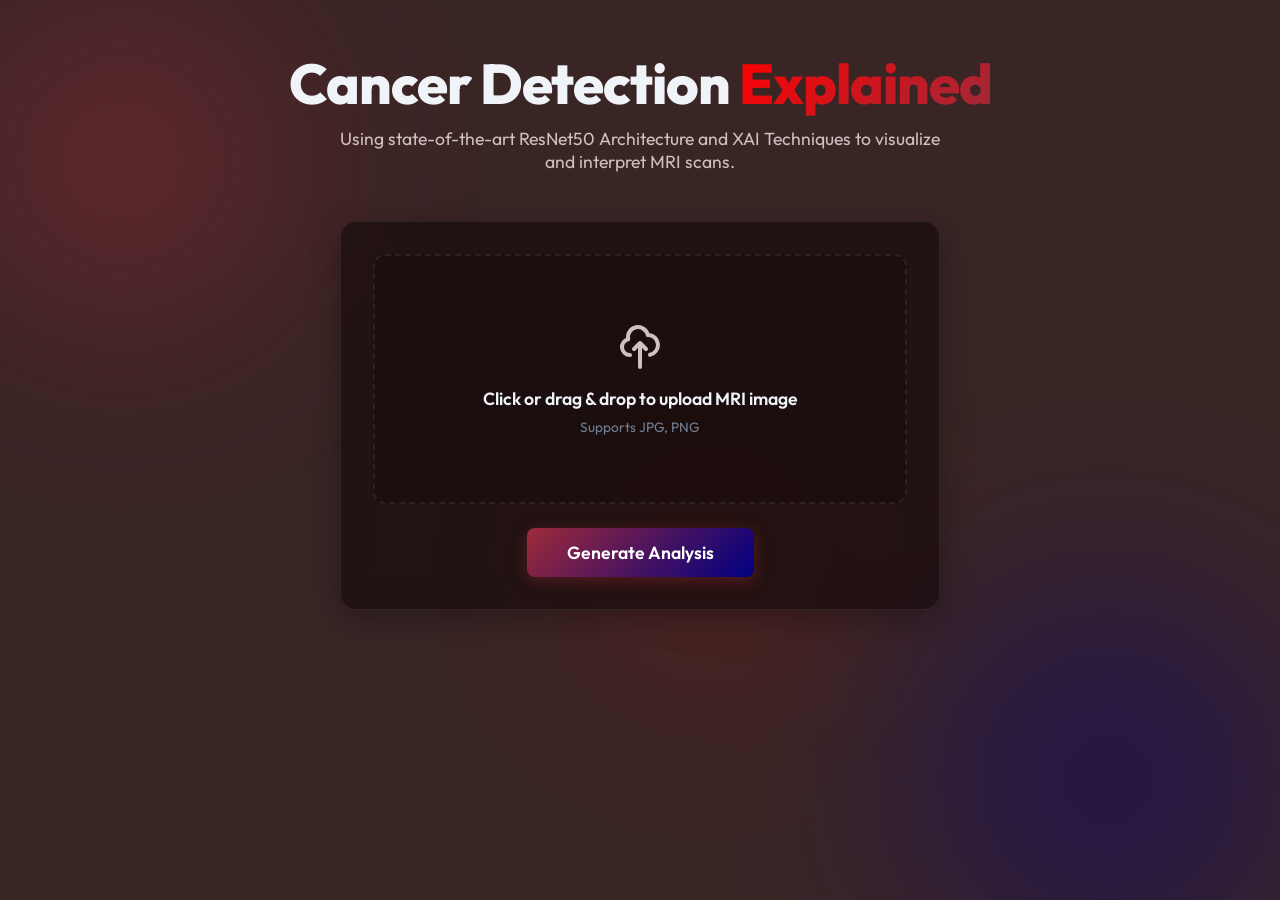
==== index.html @ cadb67dd "Initial comit" ====
<!DOCTYPE html>
<html lang="en">
<head>
    <meta charset="UTF-8">
    <meta name="viewport" content="width=device-width, initial-scale=1.0">
    <title>Cancer Detection using MRI Images : Explained</title>
    <link href="https://fonts.googleapis.com/css2?family=Outfit:wght@300;400;600;800&display=swap" rel="stylesheet">
    <link rel="stylesheet" href="style.css">
</head>
<body>
    <div class="blob-wrapper">
        <div class="blob blob1"></div>
        <div class="blob blob2"></div>
        <div class="blob blob3"></div>
    </div>

    <main class="container">
        <header>
            <h1>Cancer Detection <span class="accent">Explained</span></h1>
            <p>Using state-of-the-art ResNet50 Architecture and XAI Techniques to visualize and interpret MRI scans.</p>
        </header>

        <section class="upload-section glass-panel">
            <div class="upload-area" id="uploadArea">
                <input type="file" id="imageInput" accept="image/jpeg, image/png, image/jpg" hidden>
                <div class="upload-content">
                    <svg class="upload-icon" fill="none" stroke="currentColor" viewBox="0 0 24 24" xmlns="http://www.w3.org/2000/svg"><path stroke-linecap="round" stroke-linejoin="round" stroke-width="2" d="M7 16a4 4 0 01-.88-7.903A5 5 0 1115.9 6L16 6a5 5 0 011 9.9M15 13l-3-3m0 0l-3 3m3-3v12"></path></svg>
                    <p class="upload-text">Click or drag & drop to upload MRI image</p>
                    <p class="upload-hint">Supports JPG, PNG</p>
                </div>
                <img id="imagePreview" class="hidden" alt="Preview">
            </div>
            <button id="analyzeBtn" class="btn primary-btn disabled" disabled>
                <span>Generate Analysis</span>
                <div class="spinner hidden" id="loadingSpinner"></div>
            </button>
        </section>

        <!-- Results Section Container -->
        <section id="resultsContainer" class="results-container hidden">
            <div id="predictionDisplay" class="prediction-panel glass-panel">
                <h2 class="sub-title">Prediction Result</h2>
                <div class="pred-details">
                    <div class="pred-class-wrapper">
                        <span class="label">Class:</span>
                        <span id="predClass" class="value primary-value">-</span>
                    </div>
                    <div class="pred-conf-wrapper">
                        <span class="label">Confidence:</span>
                        <span id="predConf" class="value">-</span>
                    </div>
                </div>
            </div>

            <!-- Grid for Maps -->
            <div class="maps-grid">
                <!-- Original -->
                <div class="map-card glass-panel" data-type="original">
                    <h3>Original</h3>
                    <div class="image-wrapper">
                        <img id="origImg" src="" alt="Original Image">
                    </div>
                    <button class="download-btn" onclick="downloadImage('origImg', 'Original_MRI')">
                        <svg fill="currentColor" viewBox="0 0 20 20"><path d="M3 17a1 1 0 011-1h12a1 1 0 110 2H4a1 1 0 01-1-1zm3.293-7.707a1 1 0 011.414 0L9 10.586V3a1 1 0 112 0v7.586l1.293-1.293a1 1 0 111.414 1.414l-3 3a1 1 0 01-1.414 0l-3-3a1 1 0 010-1.414z"></path></svg>
                        Download
                    </button>
                </div>
                <!-- Grad-CAM -->
                <div class="map-card glass-panel" data-type="gradcam">
                    <h3>Grad-CAM</h3>
                    <div class="image-wrapper">
                        <img id="gradcamImg" src="" alt="Grad-CAM">
                    </div>
                    <button class="download-btn" onclick="downloadImage('gradcamImg', 'Grad-CAM')">
                        <svg fill="currentColor" viewBox="0 0 20 20"><path d="M3 17a1 1 0 011-1h12a1 1 0 110 2H4a1 1 0 01-1-1zm3.293-7.707a1 1 0 011.414 0L9 10.586V3a1 1 0 112 0v7.586l1.293-1.293a1 1 0 111.414 1.414l-3 3a1 1 0 01-1.414 0l-3-3a1 1 0 010-1.414z"></path></svg>
                        Download
                    </button>
                </div>
                <!-- Grad-CAM++ -->
                <div class="map-card glass-panel" data-type="gradcampp">
                    <h3>Grad-CAM++</h3>
                    <div class="image-wrapper">
                        <img id="gradcamppImg" src="" alt="Grad-CAM++">
                    </div>
                    <button class="download-btn" onclick="downloadImage('gradcamppImg', 'Grad-CAM++')">
                        <svg fill="currentColor" viewBox="0 0 20 20"><path d="M3 17a1 1 0 011-1h12a1 1 0 110 2H4a1 1 0 01-1-1zm3.293-7.707a1 1 0 011.414 0L9 10.586V3a1 1 0 112 0v7.586l1.293-1.293a1 1 0 111.414 1.414l-3 3a1 1 0 01-1.414 0l-3-3a1 1 0 010-1.414z"></path></svg>
                        Download
                    </button>
                </div>
                <!-- Score-CAM -->
                <div class="map-card glass-panel" data-type="scorecam">
                    <h3>Score-CAM</h3>
                    <div class="image-wrapper">
                        <img id="scorecamImg" src="" alt="Score-CAM">
                    </div>
                    <button class="download-btn" onclick="downloadImage('scorecamImg', 'Score-CAM')">
                        <svg fill="currentColor" viewBox="0 0 20 20"><path d="M3 17a1 1 0 011-1h12a1 1 0 110 2H4a1 1 0 01-1-1zm3.293-7.707a1 1 0 011.414 0L9 10.586V3a1 1 0 112 0v7.586l1.293-1.293a1 1 0 111.414 1.414l-3 3a1 1 0 01-1.414 0l-3-3a1 1 0 010-1.414z"></path></svg>
                        Download
                    </button>
                </div>
                <!-- Occlusion Map -->
                <div class="map-card glass-panel" data-type="occlusion">
                    <h3>Occlusion Map</h3>
                    <div class="image-wrapper">
                        <img id="occlusionImg" src="" alt="Occlusion Map">
                    </div>
                    <button class="download-btn" onclick="downloadImage('occlusionImg', 'Occlusion_Map')">
                        <svg fill="currentColor" viewBox="0 0 20 20"><path d="M3 17a1 1 0 011-1h12a1 1 0 110 2H4a1 1 0 01-1-1zm3.293-7.707a1 1 0 011.414 0L9 10.586V3a1 1 0 112 0v7.586l1.293-1.293a1 1 0 111.414 1.414l-3 3a1 1 0 01-1.414 0l-3-3a1 1 0 010-1.414z"></path></svg>
                        Download
                    </button>
                </div>
                <!-- Eigen-CAM -->
                <div class="map-card glass-panel" data-type="eigencam">
                    <h3>Eigen-CAM</h3>
                    <div class="image-wrapper">
                        <img id="eigencamImg" src="" alt="Eigen-CAM">
                    </div>
                    <button class="download-btn" onclick="downloadImage('eigencamImg', 'Eigen-CAM')">
                        <svg fill="currentColor" viewBox="0 0 20 20"><path d="M3 17a1 1 0 011-1h12a1 1 0 110 2H4a1 1 0 01-1-1zm3.293-7.707a1 1 0 011.414 0L9 10.586V3a1 1 0 112 0v7.586l1.293-1.293a1 1 0 111.414 1.414l-3 3a1 1 0 01-1.414 0l-3-3a1 1 0 010-1.414z"></path></svg>
                        Download
                    </button>
                </div>
                <!-- LayerCAM -->
                <div class="map-card glass-panel" data-type="layercam">
                    <h3>LayerCAM</h3>
                    <div class="image-wrapper">
                        <img id="layercamImg" src="" alt="LayerCAM">
                    </div>
                    <button class="download-btn" onclick="downloadImage('layercamImg', 'Layer-CAM')">
                        <svg fill="currentColor" viewBox="0 0 20 20"><path d="M3 17a1 1 0 011-1h12a1 1 0 110 2H4a1 1 0 01-1-1zm3.293-7.707a1 1 0 011.414 0L9 10.586V3a1 1 0 112 0v7.586l1.293-1.293a1 1 0 111.414 1.414l-3 3a1 1 0 01-1.414 0l-3-3a1 1 0 010-1.414z"></path></svg>
                        Download
                    </button>
                </div>
            </div>
        </section>
    </main>
    <script src="script.js"></script>
</body>
</html>
---- style.css ----
:root {
    --bg-dark: #3A2525;
    --card-bg: rgba(20, 10, 10, 0.65);
    --primary-accent: #9E2A3A;
    --primary-accent-hover: #FF0000;
    --secondary-accent: #000080;
    --text-main: #f0f4f8;
    --text-muted: #d0c0c0;
    --border-color: rgba(255, 255, 255, 0.08);
}

* {
    box-sizing: border-box;
    margin: 0;
    padding: 0;
}

body {
    font-family: 'Outfit', -apple-system, sans-serif;
    background-color: var(--bg-dark);
    color: var(--text-main);
    min-height: 100vh;
    position: relative;
    overflow-x: hidden;
}

/* Background Blobs for Glassmorphism Context */
.blob-wrapper {
    position: fixed;
    top: 0; left: 0; right: 0; bottom: 0;
    overflow: hidden;
    z-index: -1;
    pointer-events: none;
}
.blob {
    position: absolute;
    border-radius: 50%;
    filter: blur(80px);
    opacity: 0.5;
    animation: float 20s infinite ease-in-out;
}
.blob1 {
    top: -10%; left: -10%;
    width: 500px; height: 500px;
    background: radial-gradient(circle, var(--primary-accent), transparent 70%);
    animation-delay: 0s;
}
.blob2 {
    bottom: -20%; right: -10%;
    width: 600px; height: 600px;
    background: radial-gradient(circle, var(--secondary-accent), transparent 70%);
    animation-delay: -5s;
}
.blob3 {
    top: 40%; left: 40%;
    width: 400px; height: 400px;
    background: radial-gradient(circle, rgba(255, 0, 0, 0.3), transparent 70%);
    animation-delay: -10s;
}

@keyframes float {
    0%, 100% { transform: translate(0, 0) scale(1); }
    33% { transform: translate(30px, -50px) scale(1.1); }
    66% { transform: translate(-20px, 20px) scale(0.9); }
}

.container {
    max-width: 1200px;
    margin: 0 auto;
    padding: 3rem 1.5rem;
}

header {
    text-align: center;
    margin-bottom: 3rem;
}

h1 {
    font-size: 3.5rem;
    font-weight: 800;
    letter-spacing: -1px;
    margin-bottom: 0.5rem;
}

.accent {
    background: linear-gradient(135deg, #FF0000, #9E2A3A);
    -webkit-background-clip: text;
    -webkit-text-fill-color: transparent;
}

header p {
    color: var(--text-muted);
    font-size: 1.1rem;
    max-width: 600px;
    margin: 0 auto;
}

/* Glass Panels */
.glass-panel {
    background: var(--card-bg);
    backdrop-filter: blur(16px);
    -webkit-backdrop-filter: blur(16px);
    border: 1px solid var(--border-color);
    border-radius: 16px;
    padding: 2rem;
    box-shadow: 0 8px 32px 0 rgba(0, 0, 0, 0.3);
    transition: transform 0.3s ease, box-shadow 0.3s ease;
}

/* Upload Section */
.upload-section {
    max-width: 600px;
    margin: 0 auto 3rem;
    display: flex;
    flex-direction: column;
    gap: 1.5rem;
    align-items: center;
}

.upload-area {
    width: 100%;
    height: 250px;
    border: 2px dashed var(--border-color);
    border-radius: 12px;
    display: flex;
    justify-content: center;
    align-items: center;
    cursor: pointer;
    transition: all 0.3s ease;
    overflow: hidden;
    position: relative;
    background: rgba(0,0,0,0.2);
}

.upload-area:hover, .upload-area.dragover {
    border-color: var(--primary-accent);
    background: rgba(158, 42, 58, 0.1);
}

.upload-content {
    text-align: center;
    pointer-events: none;
    display: flex;
    flex-direction: column;
    align-items: center;
    gap: 0.5rem;
}

.upload-icon {
    width: 48px;
    height: 48px;
    color: var(--text-muted);
    margin-bottom: 0.5rem;
    transition: color 0.3s ease;
}

.upload-area:hover .upload-icon {
    color: var(--primary-accent);
}

.upload-text {
    font-size: 1.1rem;
    font-weight: 600;
}

.upload-hint {
    font-size: 0.85rem;
    color: #718096;
}

#imagePreview {
    width: 100%;
    height: 100%;
    object-fit: contain;
    position: absolute;
    top: 0; left: 0;
}

.hidden {
    display: none !important;
}

/* Button */
.btn {
    padding: 0.8rem 2.5rem;
    font-size: 1.1rem;
    font-weight: 600;
    font-family: inherit;
    border: none;
    border-radius: 8px;
    cursor: pointer;
    transition: all 0.3s ease;
    display: flex;
    justify-content: center;
    align-items: center;
    gap: 0.5rem;
    outline: none;
}

.primary-btn {
    background: linear-gradient(135deg, var(--primary-accent), var(--secondary-accent));
    color: white;
    box-shadow: 0 4px 15px rgba(158, 42, 58, 0.4);
    min-width: 220px;
}

.primary-btn:hover:not(:disabled) {
    transform: translateY(-2px);
    box-shadow: 0 6px 20px rgba(158, 42, 58, 0.6);
}

.spinner {
    width: 20px;
    height: 20px;
    border: 3px solid rgba(255,255,255,0.3);
    border-top: 3px solid white;
    border-radius: 50%;
    animation: spin 1s linear infinite;
}

@keyframes spin {
    0% { transform: rotate(0deg); }
    100% { transform: rotate(360deg); }
}

/* Results section */
.results-container {
    animation: fadeIn 0.8s ease forwards;
}

@keyframes fadeIn {
    from { opacity: 0; transform: translateY(20px); }
    to { opacity: 1; transform: translateY(0); }
}

.prediction-panel {
    text-align: center;
    margin-bottom: 3rem;
    max-width: 600px;
    margin-left: auto;
    margin-right: auto;
    background: rgba(158, 42, 58, 0.15);
    border-color: rgba(158, 42, 58, 0.3);
}

.sub-title {
    font-size: 1.5rem;
    color: var(--text-muted);
    font-weight: 400;
    margin-bottom: 1rem;
}

.pred-details {
    display: flex;
    flex-wrap: wrap;
    justify-content: center;
    gap: 2rem;
}

.pred-class-wrapper, .pred-conf-wrapper {
    display: flex;
    flex-direction: column;
    align-items: center;
}

.label {
    font-size: 0.9rem;
    color: var(--text-muted);
    text-transform: uppercase;
    letter-spacing: 1px;
    margin-bottom: 0.3rem;
}

.value {
    font-size: 2rem;
    font-weight: 800;
}

.primary-value {
    color: #FF0000;
    text-transform: capitalize;
}

/* Output grid */
.maps-grid {
    display: grid;
    grid-template-columns: repeat(auto-fill, minmax(300px, 1fr));
    gap: 2rem;
    margin-top: 2rem;
}

.map-card {
    padding: 1.5rem;
    display: flex;
    flex-direction: column;
    align-items: center;
    gap: 1rem;
    position: relative;
}

.map-card:hover {
    transform: translateY(-5px);
    box-shadow: 0 12px 40px rgba(0,0,0,0.4);
    border-color: rgba(255,255,255,0.15);
}

.map-card h3 {
    font-size: 1.2rem;
    font-weight: 600;
    color: #e2e8f0;
}

.image-wrapper {
    width: 100%;
    aspect-ratio: 1 / 1;
    border-radius: 8px;
    overflow: hidden;
    background: #000;
    border: 1px solid var(--border-color);
}

.image-wrapper img {
    width: 100%;
    height: 100%;
    object-fit: cover;
    display: block;
}

/* Download Button Styles */
.download-btn {
    padding: 0.5rem 1rem;
    font-size: 0.85rem;
    background: rgba(255, 255, 255, 0.1);
    color: var(--text-muted);
    border: 1px solid var(--border-color);
    border-radius: 6px;
    cursor: pointer;
    transition: all 0.2s ease;
    width: 100%;
    display: flex;
    justify-content: center;
    align-items: center;
    gap: 0.4rem;
}

.download-btn:hover {
    background: var(--primary-accent);
    color: white;
    border-color: var(--primary-accent);
    transform: translateY(-1px);
}

.download-btn svg {
    width: 14px;
    height: 14px;
}

@media (max-width: 768px) {
    h1 {
        font-size: 2.5rem;
    }
    .maps-grid {
        grid-template-columns: repeat(auto-fill, minmax(280px, 1fr));
    }
}
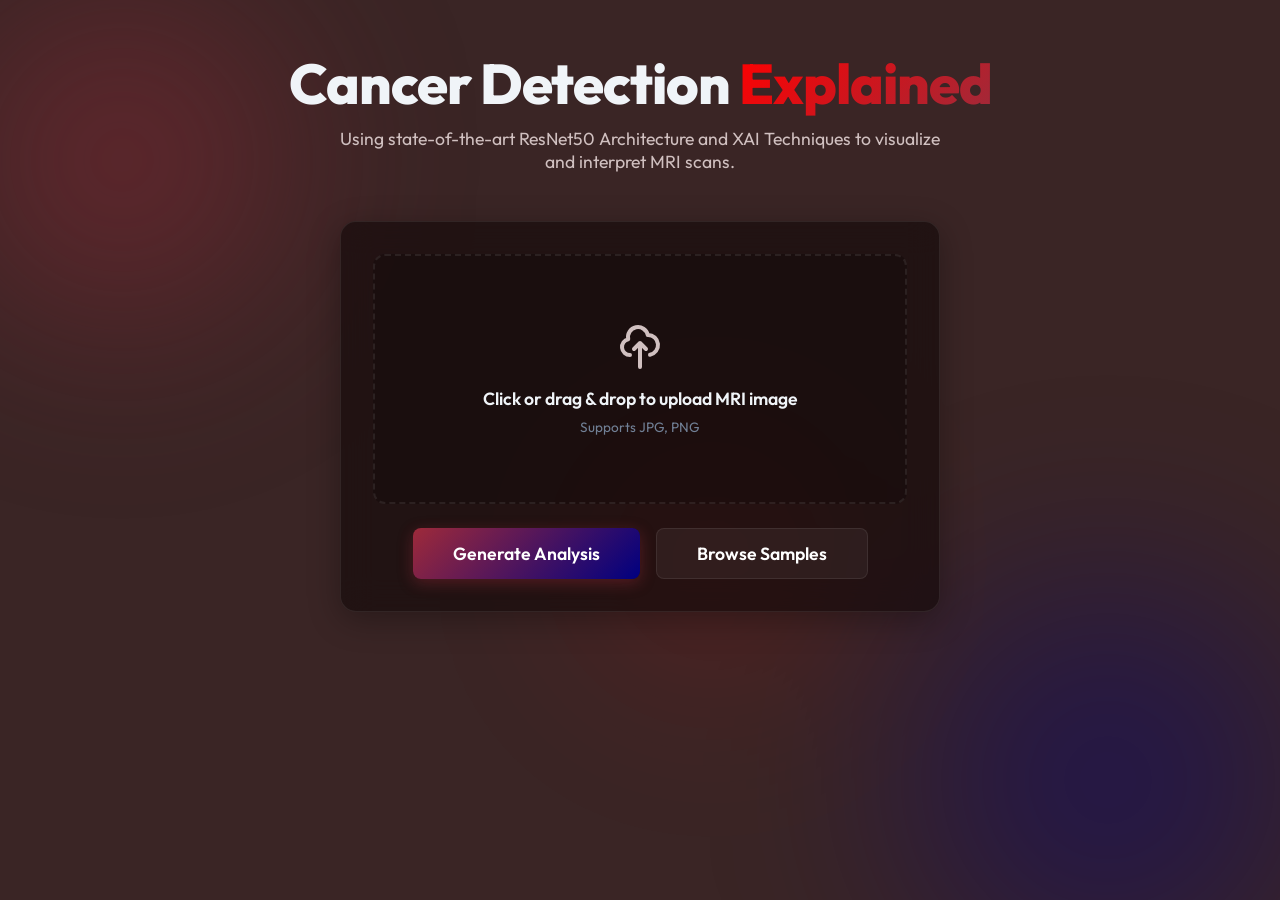
==== commit 1c0e3bd6: "Feat:Sample Image Catalog" ====
--- a/index.html
+++ b/index.html
@@ -30,11 +30,37 @@
                 </div>
                 <img id="imagePreview" class="hidden" alt="Preview">
             </div>
-            <button id="analyzeBtn" class="btn primary-btn disabled" disabled>
-                <span>Generate Analysis</span>
-                <div class="spinner hidden" id="loadingSpinner"></div>
-            </button>
+            <div class="button-group">
+                <button id="analyzeBtn" class="btn primary-btn disabled" disabled>
+                    <span>Generate Analysis</span>
+                    <div class="spinner hidden" id="loadingSpinner"></div>
+                </button>
+                <button id="openCatalogBtn" class="btn secondary-btn">
+                    <span>Browse Samples</span>
+                </button>
+            </div>
         </section>
+
+        <!-- Sample Catalog Modal -->
+        <div id="sampleModal" class="modal-overlay hidden">
+            <div class="modal-content">
+                <div class="modal-header">
+                    <h2>Sample MRI Library</h2>
+                    <button id="closeModal" class="close-modal">&times;</button>
+                </div>
+                <div class="modal-body">
+                    <div class="tab-scroller" id="tabContainer">
+                        <button class="tab-btn active" data-category="glioma">Glioma</button>
+                        <button class="tab-btn" data-category="meningioma">Meningioma</button>
+                        <button class="tab-btn" data-category="notumor">Healthy</button>
+                        <button class="tab-btn" data-category="pituitary">Pituitary</button>
+                    </div>
+                    <div id="sampleGrid" class="sample-grid">
+                        <!-- Images will be injected here by JS -->
+                    </div>
+                </div>
+            </div>
+        </div>
 
         <!-- Results Section Container -->
         <section id="resultsContainer" class="results-container hidden">
--- a/style.css
+++ b/style.css
@@ -180,6 +180,15 @@
     display: none !important;
 }
 
+/* Button Group */
+.button-group {
+    display: flex;
+    gap: 1rem;
+    width: 100%;
+    justify-content: center;
+    flex-wrap: wrap;
+}
+
 /* Button */
 .btn {
     padding: 0.8rem 2.5rem;
@@ -209,6 +218,19 @@
     box-shadow: 0 6px 20px rgba(158, 42, 58, 0.6);
 }
 
+.secondary-btn {
+    background: rgba(255, 255, 255, 0.05);
+    color: white;
+    border: 1px solid var(--border-color);
+    min-width: 180px;
+}
+
+.secondary-btn:hover {
+    background: rgba(255, 255, 255, 0.1);
+    border-color: var(--text-muted);
+    transform: translateY(-2px);
+}
+
 .spinner {
     width: 20px;
     height: 20px;
@@ -221,6 +243,138 @@
 @keyframes spin {
     0% { transform: rotate(0deg); }
     100% { transform: rotate(360deg); }
+}
+
+/* Modal Overlay */
+.modal-overlay {
+    position: fixed;
+    top: 0; left: 0; right: 0; bottom: 0;
+    background: rgba(0, 0, 0, 0.85);
+    backdrop-filter: blur(8px);
+    z-index: 1000;
+    display: flex;
+    justify-content: center;
+    align-items: center;
+    padding: 2rem;
+    animation: fadeIn 0.3s ease;
+}
+
+.modal-content {
+    background: var(--card-bg);
+    border: 1px solid var(--border-color);
+    border-radius: 20px;
+    width: 100%;
+    max-width: 900px;
+    max-height: 85vh;
+    display: flex;
+    flex-direction: column;
+    overflow: hidden;
+    position: relative;
+    box-shadow: 0 20px 50px rgba(0,0,0,0.5);
+}
+
+.modal-header {
+    padding: 1.5rem 2rem;
+    border-bottom: 1px solid var(--border-color);
+    display: flex;
+    justify-content: space-between;
+    align-items: center;
+}
+
+.modal-header h2 {
+    font-size: 1.8rem;
+    font-weight: 700;
+}
+
+.close-modal {
+    background: rgba(255,255,255,0.05);
+    border: none;
+    color: white;
+    font-size: 1.5rem;
+    cursor: pointer;
+    width: 40px;
+    height: 40px;
+    border-radius: 50%;
+    display: flex;
+    align-items: center;
+    justify-content: center;
+    transition: all 0.2s ease;
+}
+
+.close-modal:hover {
+    background: var(--primary-accent);
+}
+
+.modal-body {
+    flex: 1;
+    overflow-y: auto;
+    padding: 2rem;
+}
+
+/* Category Tabs */
+.tab-scroller {
+    display: flex;
+    gap: 1rem;
+    margin-bottom: 2rem;
+    border-bottom: 2px solid var(--border-color);
+    padding-bottom: 0.5rem;
+}
+
+.tab-btn {
+    background: none;
+    border: none;
+    color: var(--text-muted);
+    font-size: 1rem;
+    font-weight: 600;
+    cursor: pointer;
+    padding: 0.5rem 1rem;
+    border-radius: 8px;
+    transition: all 0.2s ease;
+    text-transform: capitalize;
+}
+
+.tab-btn:hover {
+    color: white;
+}
+
+.tab-btn.active {
+    color: white;
+    background: var(--primary-accent);
+}
+
+/* Sample Grid */
+.sample-grid {
+    display: grid;
+    grid-template-columns: repeat(auto-fill, minmax(160px, 1fr));
+    gap: 1.5rem;
+}
+
+.sample-item {
+    cursor: pointer;
+    border-radius: 12px;
+    overflow: hidden;
+    background: rgba(0,0,0,0.3);
+    border: 1px solid var(--border-color);
+    transition: all 0.3s ease;
+}
+
+.sample-item:hover {
+    transform: scale(1.05);
+    border-color: var(--primary-accent);
+}
+
+.sample-item img {
+    width: 100%;
+    aspect-ratio: 1/1;
+    object-fit: cover;
+}
+
+.sample-name {
+    padding: 0.5rem;
+    font-size: 0.75rem;
+    text-align: center;
+    color: var(--text-muted);
+    background: rgba(15,15,15,0.8);
 }
 
 /* Results section */
